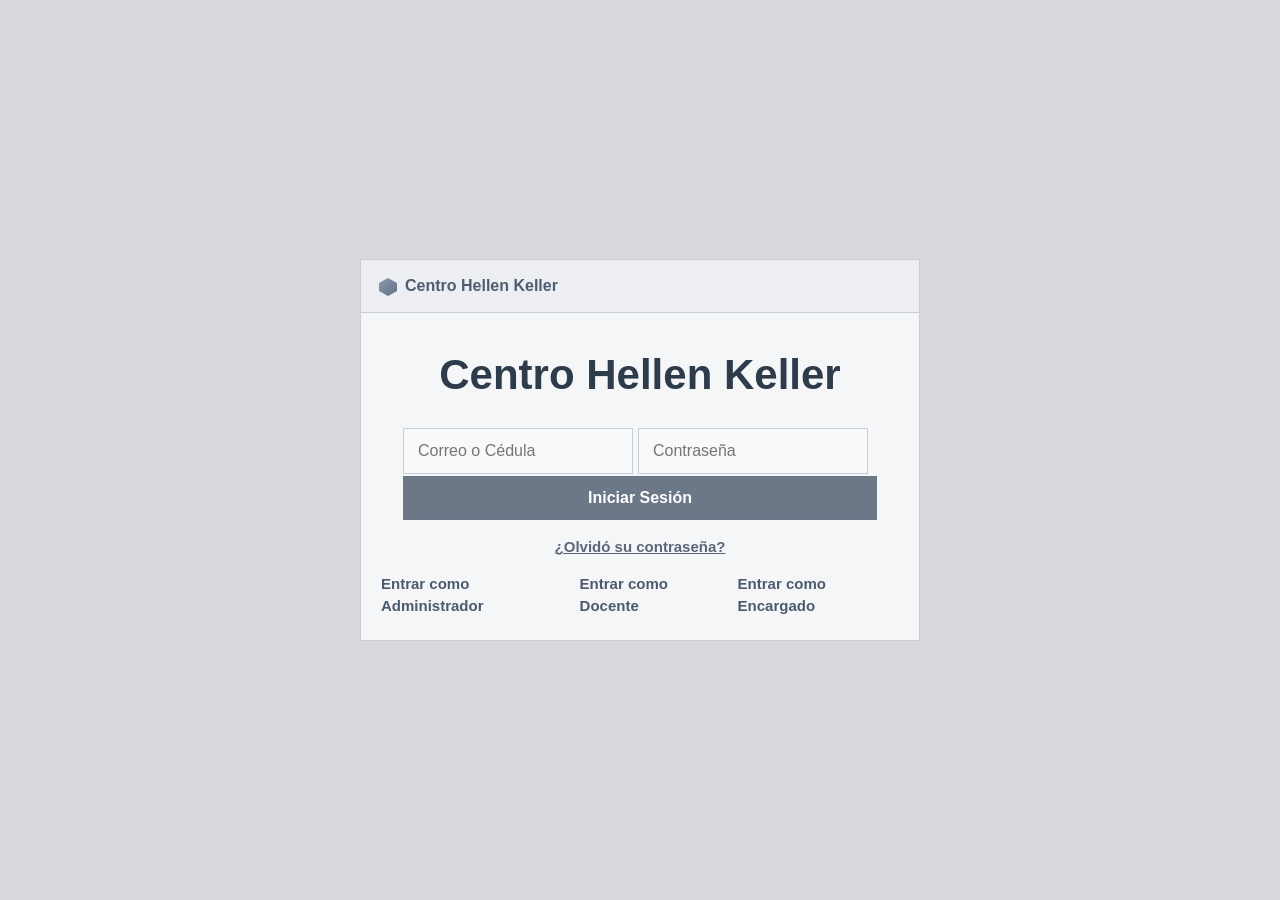
==== html/index.html @ dfc3ebde "feat: update accessible academic management UI" ====
<!DOCTYPE html>
<html lang="es">

<head>
<meta charset="UTF-8">
<meta name="viewport" content="width=device-width, initial-scale=1.0">
<title>Centro Hellen Keller</title>
<link rel="stylesheet" href="../css/estilos.css">
</head>

<body>

<main class="login-container">
	<section class="login-box">
		<div class="panel-brand">Centro Hellen Keller</div>

		<h1>Centro Hellen Keller</h1>

		<form action="dashboard-admin.html" method="get" aria-label="Formulario de inicio de sesión">
			<label for="identificador" class="sr-only">Correo electrónico o cédula</label>
			<input id="identificador" name="identificador" type="text" placeholder="Correo o Cédula" required aria-required="true" autocomplete="username">

			<label for="clave" class="sr-only">Contraseña</label>
			<input id="clave" name="clave" type="password" placeholder="Contraseña" required aria-required="true" autocomplete="current-password">
			<button type="submit">Iniciar Sesión</button>
		</form>
		<p class="error-banner" role="alert">Credenciales incorrectas. Verifique e intente nuevamente. (RF-03)</p>

		<p class="recuperar"><a href="recuperar.html">¿Olvidó su contraseña?</a></p>

		<nav class="quick-links">
			<a href="dashboard-admin.html">Entrar como Administrador</a>
			<a href="dashboard-docente.html">Entrar como Docente</a>
			<a href="dashboard-encargado.html">Entrar como Encargado</a>
		</nav>
	</section>
</main>

</body>
</html>
---- css/estilos.css ----
* {
box-sizing: border-box;
}

body {
margin: 0;
font-family: "Segoe UI", Arial, sans-serif;
font-size: 18px;
line-height: 1.5;
color: #27313f;
background: #d9d9dd;
}

a {
color: inherit;
text-decoration: none;
}

input,
select,
button,
textarea {
font: inherit;
}

textarea {
padding: 9px 10px;
background: #f8f9fb;
border: 1px solid #c8ced6;
color: #2f3b49;
resize: vertical;
}

.app-shell {
width: min(1120px, calc(100% - 32px));
margin: 44px auto;
background: #eff1f4;
border: 1px solid #c8cdd4;
}

.topbar {
display: flex;
justify-content: space-between;
align-items: center;
padding: 14px 18px;
background: #eceef2;
border-bottom: 1px solid #c8cdd4;
font-size: 15px;
font-weight: 600;
}

.logo {
display: flex;
align-items: center;
gap: 8px;
font-size: 18px;
color: #3f4c5e;
}

.logo::before {
content: "";
width: 18px;
height: 18px;
background: linear-gradient(135deg, #8f9bad, #607086);
clip-path: polygon(50% 0%, 100% 28%, 100% 72%, 50% 100%, 0% 72%, 0% 28%);
}

.user {
color: #59687a;
}

.user a {
font-weight: 700;
}

.layout {
display: flex;
min-height: 430px;
}

.sidebar {
width: 205px;
background: #eef0f3;
border-right: 1px solid #cfd4dc;
}

.sidebar ul {
list-style: none;
margin: 0;
padding: 10px 0;
}

.sidebar a {
display: block;
padding: 12px 14px;
font-size: 15px;
font-weight: 600;
color: #4c5b6f;
}

.sidebar a::before {
content: "▣";
font-size: 12px;
margin-right: 6px;
color: #7a8796;
}

.sidebar a.active,
.sidebar a:hover {
background: #d7dde5;
color: #2d3b4e;
}

.contenido {
flex: 1;
padding: 22px;
background: #f6f7f9;
}

h1 {
margin: 0 0 18px;
font-size: 38px;
font-weight: 700;
color: #2e3b4a;
}

.tarjetas {
display: flex;
gap: 16px;
}

.tarjeta {
min-width: 190px;
background: #e5e8ec;
border: 1px solid #c8ced6;
padding: 16px;
text-align: center;
}

.tarjeta h2 {
margin: 0;
font-size: 16px;
font-weight: 600;
color: #5a6777;
}

.tarjeta p {
margin: 10px 0 0;
font-size: 36px;
font-weight: 700;
line-height: 1;
}

.content-header {
display: flex;
justify-content: space-between;
align-items: center;
margin-bottom: 14px;
}

.toolbar {
display: flex;
justify-content: space-between;
gap: 14px;
margin-bottom: 14px;
}

.toolbar select,
.toolbar input,
.pei-form input,
.pei-form select,
.login-box input {
height: 46px;
padding: 10px 14px;
background: #f8f9fb;
border: 1px solid #c8ced6;
color: #2f3b49;
font-size: 16px;
}

.toolbar select {
width: 240px;
}

.toolbar input {
width: 260px;
}

table {
width: 100%;
border-collapse: collapse;
background: #fdfdfe;
border: 1px solid #c8ced6;
font-size: 15px;
}

th,
td {
padding: 12px 14px;
border-bottom: 1px solid #d7dce4;
text-align: left;
}

th {
background: #eef1f5;
font-weight: 700;
color: #4a596b;
}

.table-actions {
display: flex;
gap: 6px;
}

button,
.btn {
display: inline-flex;
align-items: center;
justify-content: center;
height: 44px;
padding: 0 16px;
border: 1px solid #697687;
background: #6c7788;
color: #fff;
font-size: 16px;
font-weight: 600;
cursor: pointer;
}

button:hover,
.btn:hover {
background: #5f6b7d;
}

.table-actions button {
width: 40px;
height: 40px;
padding: 0;
font-size: 16px;
}

.student-list {
display: flex;
flex-direction: column;
gap: 12px;
max-width: 760px;
}

.info-grid {
display: grid;
grid-template-columns: repeat(3, minmax(0, 1fr));
gap: 14px;
margin-bottom: 16px;
}

.student-row {
display: flex;
justify-content: space-between;
align-items: center;
padding: 14px 16px;
background: #eef1f5;
border: 1px solid #cbd1d9;
}

.student-row p {
margin: 0;
font-size: 18px;
font-weight: 600;
}

.row-actions {
display: flex;
gap: 10px;
}

.row-actions .btn,
.row-actions button {
height: 40px;
padding: 0 14px;
font-size: 15px;
}

.pei-form {
max-width: 520px;
display: flex;
flex-direction: column;
gap: 10px;
}

.panel-block {
margin-top: 18px;
padding: 16px;
border: 1px solid #c8ced6;
background: #fdfdfe;
}

.panel-block h2 {
margin: 0 0 10px;
font-size: 24px;
color: #344356;
}

.panel-block p {
margin: 0 0 6px;
font-size: 17px;
line-height: 1.4;
}

.alert-list {
margin: 0;
padding-left: 24px;
font-size: 16px;
line-height: 1.5;
}

.pei-form label {
margin-top: 8px;
font-size: 17px;
font-weight: 600;
color: #465467;
}

.full-width {
width: 100%;
margin-top: 8px;
}

.login-container {
min-height: 100vh;
display: flex;
align-items: center;
justify-content: center;
padding: 24px;
}

.login-box {
width: 560px;
border: 1px solid #c9ced6;
background: #f5f6f8;
}

.panel-brand {
padding: 14px 18px;
font-size: 16px;
font-weight: 700;
color: #4e5d70;
border-bottom: 1px solid #c9ced6;
background: #eceef2;
}

.panel-brand::before {
content: "";
display: inline-block;
width: 18px;
height: 18px;
margin-right: 8px;
vertical-align: middle;
background: linear-gradient(135deg, #8f9bad, #607086);
clip-path: polygon(50% 0%, 100% 28%, 100% 72%, 50% 100%, 0% 72%, 0% 28%);
}

.login-box h1 {
margin: 30px 0 22px;
font-size: 42px;
text-align: center;
}

.login-box form {
padding: 0 42px;
}

.login-box label {
display: block;
margin: 4px 0 6px;
font-size: 16px;
font-weight: 600;
color: #4c5a6d;
}

.login-box button {
width: 100%;
margin-top: 2px;
}

.recuperar {
margin: 16px 0 0;
font-size: 15px;
font-weight: 600;
text-align: center;
color: #5b6778;
}

.recuperar a {
text-decoration: underline;
}

.form-note {
margin: 12px 22px 0;
font-size: 15px;
line-height: 1.4;
color: #4b5a6d;
}

.error-banner {
margin: 8px 22px 0;
padding: 10px 12px;
font-size: 15px;
color: #6d3232;
border: 1px solid #ddb2b2;
background: #f6e4e4;
display: none;
}

.login-box.has-error .error-banner {
display: block;
}

.audio-check {
width: 100%;
margin: 10px 0 6px;
}

.sr-only {
position: absolute;
width: 1px;
height: 1px;
padding: 0;
margin: -1px;
overflow: hidden;
clip: rect(0, 0, 0, 0);
white-space: nowrap;
border: 0;
}

.quick-links {
display: flex;
justify-content: center;
gap: 14px;
padding: 14px 20px 22px;
font-size: 15px;
font-weight: 600;
color: #4b5a6c;
}

input:focus,
select:focus,
textarea:focus,
button:focus,
a:focus {
outline: 3px solid #1d5fa7;
outline-offset: 2px;
}

@media (max-width: 860px) {
.app-shell {
width: calc(100% - 20px);
margin: 20px auto;
}

.layout {
flex-direction: column;
}

.sidebar {
width: 100%;
border-right: none;
border-bottom: 1px solid #cfd4dc;
}

.sidebar ul {
display: flex;
padding: 0;
}

.sidebar li {
flex: 1;
}

.tarjetas {
flex-wrap: wrap;
}

.content-header,
.toolbar {
flex-direction: column;
align-items: stretch;
}

.toolbar select,
.toolbar input {
width: 100%;
}

.info-grid {
grid-template-columns: 1fr;
}

.student-row {
flex-direction: column;
align-items: flex-start;
gap: 8px;
}

.login-box {
width: 100%;
max-width: 560px;
}

.login-box form {
padding: 0 20px;
}

.quick-links {
flex-direction: column;
gap: 6px;
text-align: center;
}
}
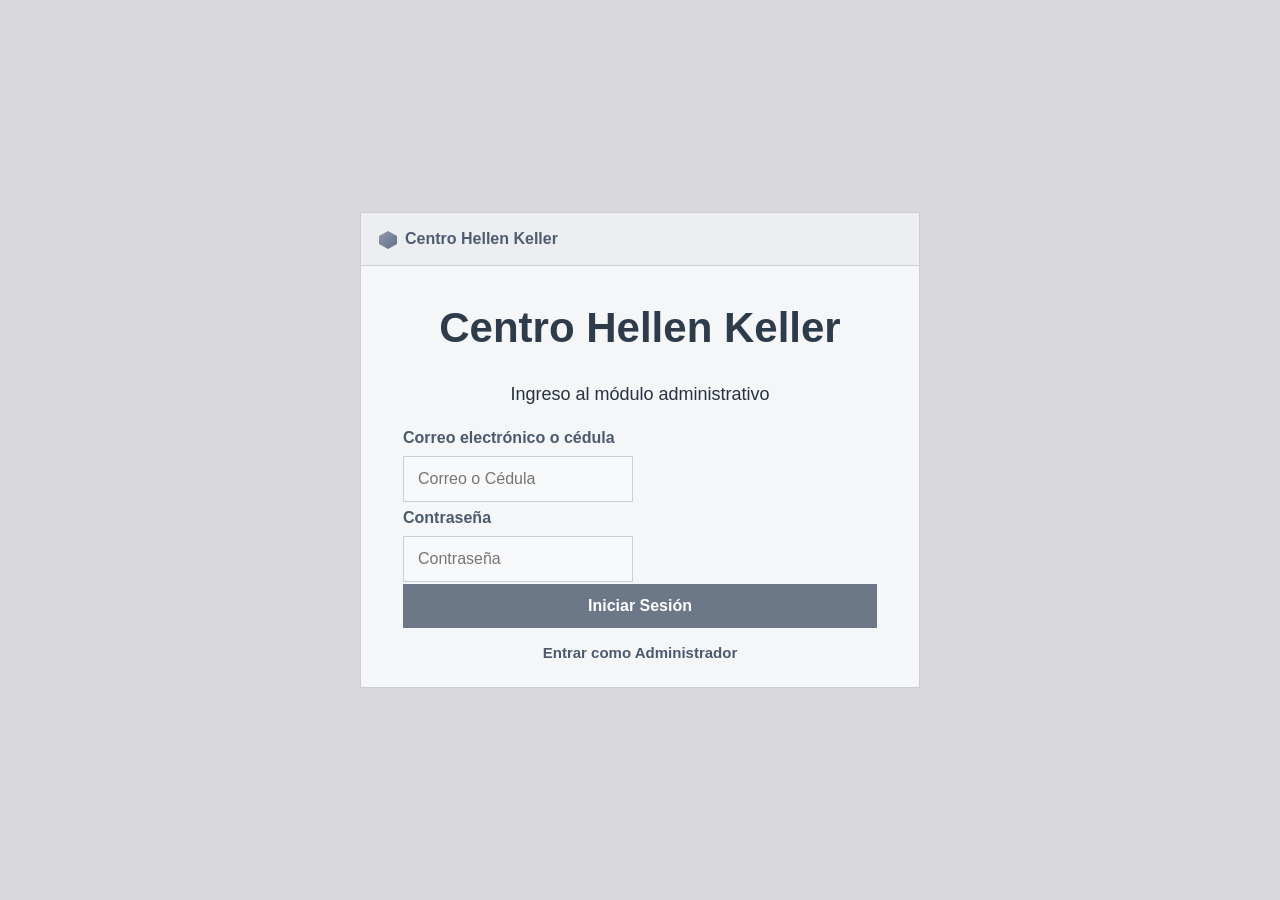
==== commit d8fc0837: "cambios" ====
--- a/html/index.html
+++ b/html/index.html
@@ -2,36 +2,42 @@
 <html lang="es">
 
 <head>
+<!-- Metadatos y recursos globales -->
 <meta charset="UTF-8">
 <meta name="viewport" content="width=device-width, initial-scale=1.0">
 <title>Centro Hellen Keller</title>
+<link rel="icon" type="image/svg+xml" href="../assets/img/favicon.svg">
 <link rel="stylesheet" href="../css/estilos.css">
 </head>
 
-<body>
+<body class="auth-page">
 
+<!-- Contenedor principal de autenticacion -->
 <main class="login-container">
+	<!-- Tarjeta de inicio de sesion -->
 	<section class="login-box">
+		<!-- Marca institucional -->
 		<div class="panel-brand">Centro Hellen Keller</div>
 
+		<!-- Titulo visible de la pantalla -->
 		<h1>Centro Hellen Keller</h1>
+		<p class="login-subtitle">Ingreso al módulo administrativo</p>
 
-		<form action="dashboard-admin.html" method="get" aria-label="Formulario de inicio de sesión">
-			<label for="identificador" class="sr-only">Correo electrónico o cédula</label>
-			<input id="identificador" name="identificador" type="text" placeholder="Correo o Cédula" required aria-required="true" autocomplete="username">
+		<!-- Formulario de acceso -->
+		<form action="dashboard-admin.html" method="get">
+			<!-- Estos campos simulan autenticacion y redirigen al dashboard -->
+			<label for="identificador">Correo electrónico o cédula</label>
+			<input id="identificador" name="identificador" type="text" placeholder="Correo o Cédula" required autocomplete="username">
 
-			<label for="clave" class="sr-only">Contraseña</label>
-			<input id="clave" name="clave" type="password" placeholder="Contraseña" required aria-required="true" autocomplete="current-password">
+			<label for="clave">Contraseña</label>
+			<input id="clave" name="clave" type="password" placeholder="Contraseña" required autocomplete="current-password">
 			<button type="submit">Iniciar Sesión</button>
 		</form>
-		<p class="error-banner" role="alert">Credenciales incorrectas. Verifique e intente nuevamente. (RF-03)</p>
 
-		<p class="recuperar"><a href="recuperar.html">¿Olvidó su contraseña?</a></p>
-
+		<!-- Acceso rapido al panel principal -->
 		<nav class="quick-links">
+			<!-- En un sistema real, este acceso se habilita tras validar credenciales -->
 			<a href="dashboard-admin.html">Entrar como Administrador</a>
-			<a href="dashboard-docente.html">Entrar como Docente</a>
-			<a href="dashboard-encargado.html">Entrar como Encargado</a>
 		</nav>
 	</section>
 </main>
--- a/css/estilos.css
+++ b/css/estilos.css
@@ -1,7 +1,9 @@
+/* Reset base y caja de todos los elementos */
 * {
 box-sizing: border-box;
 }
 
+/* Estilos globales de tipografia y fondo */
 body {
 margin: 0;
 font-family: "Segoe UI", Arial, sans-serif;
@@ -11,11 +13,13 @@
 background: #d9d9dd;
 }
 
+/* Estilos base para enlaces */
 a {
 color: inherit;
 text-decoration: none;
 }
 
+/* Herencia de fuente en controles de formulario */
 input,
 select,
 button,
@@ -23,6 +27,7 @@
 font: inherit;
 }
 
+/* Configuracion visual de areas de texto */
 textarea {
 padding: 9px 10px;
 background: #f8f9fb;
@@ -31,6 +36,7 @@
 resize: vertical;
 }
 
+/* Contenedor principal de la aplicacion */
 .app-shell {
 width: min(1120px, calc(100% - 32px));
 margin: 44px auto;
@@ -38,6 +44,7 @@
 border: 1px solid #c8cdd4;
 }
 
+/* Barra superior con marca e informacion de usuario */
 .topbar {
 display: flex;
 justify-content: space-between;
@@ -49,6 +56,7 @@
 font-weight: 600;
 }
 
+/* Identidad visual del sistema */
 .logo {
 display: flex;
 align-items: center;
@@ -57,6 +65,7 @@
 color: #3f4c5e;
 }
 
+/* Icono decorativo del logo */
 .logo::before {
 content: "";
 width: 18px;
@@ -65,31 +74,37 @@
 clip-path: polygon(50% 0%, 100% 28%, 100% 72%, 50% 100%, 0% 72%, 0% 28%);
 }
 
+/* Texto de usuario en la barra superior */
 .user {
 color: #59687a;
 }
 
+/* Enlace destacado de cerrar sesion */
 .user a {
 font-weight: 700;
 }
 
+/* Distribucion principal: menu lateral y contenido */
 .layout {
 display: flex;
 min-height: 430px;
 }
 
+/* Panel lateral de navegacion */
 .sidebar {
 width: 205px;
 background: #eef0f3;
 border-right: 1px solid #cfd4dc;
 }
 
+/* Lista de enlaces del menu lateral */
 .sidebar ul {
 list-style: none;
 margin: 0;
 padding: 10px 0;
 }
 
+/* Enlaces de navegacion del menu lateral */
 .sidebar a {
 display: block;
 padding: 12px 14px;
@@ -98,6 +113,7 @@
 color: #4c5b6f;
 }
 
+/* Vineta visual para cada opcion del menu */
 .sidebar a::before {
 content: "▣";
 font-size: 12px;
@@ -105,18 +121,21 @@
 color: #7a8796;
 }
 
+/* Estado activo y hover del menu */
 .sidebar a.active,
 .sidebar a:hover {
 background: #d7dde5;
 color: #2d3b4e;
 }
 
+/* Area de contenido principal de cada vista */
 .contenido {
 flex: 1;
 padding: 22px;
 background: #f6f7f9;
 }
 
+/* Titulo principal de pantalla */
 h1 {
 margin: 0 0 18px;
 font-size: 38px;
@@ -124,11 +143,13 @@
 color: #2e3b4a;
 }
 
+/* Contenedor de tarjetas de resumen */
 .tarjetas {
 display: flex;
 gap: 16px;
 }
 
+/* Tarjeta individual de indicador */
 .tarjeta {
 min-width: 190px;
 background: #e5e8ec;
@@ -137,6 +158,7 @@
 text-align: center;
 }
 
+/* Subtitulo de cada tarjeta */
 .tarjeta h2 {
 margin: 0;
 font-size: 16px;
@@ -144,6 +166,7 @@
 color: #5a6777;
 }
 
+/* Valor principal de cada tarjeta */
 .tarjeta p {
 margin: 10px 0 0;
 font-size: 36px;
@@ -151,6 +174,7 @@
 line-height: 1;
 }
 
+/* Encabezado de secciones con acciones */
 .content-header {
 display: flex;
 justify-content: space-between;
@@ -158,6 +182,7 @@
 margin-bottom: 14px;
 }
 
+/* Barra de filtros y busqueda */
 .toolbar {
 display: flex;
 justify-content: space-between;
@@ -165,6 +190,7 @@
 margin-bottom: 14px;
 }
 
+/* Estilo compartido de campos en toolbar, PEI y login */
 .toolbar select,
 .toolbar input,
 .pei-form input,
@@ -178,14 +204,17 @@
 font-size: 16px;
 }
 
+/* Ancho de selector en toolbar */
 .toolbar select {
 width: 240px;
 }
 
+/* Ancho de campo de busqueda en toolbar */
 .toolbar input {
 width: 260px;
 }
 
+/* Tabla de datos en vistas administrativas */
 table {
 width: 100%;
 border-collapse: collapse;
@@ -194,6 +223,7 @@
 font-size: 15px;
 }
 
+/* Celdas y encabezados de tabla */
 th,
 td {
 padding: 12px 14px;
@@ -201,17 +231,22 @@
 text-align: left;
 }
 
+/* Encabezado de tabla */
 th {
 background: #eef1f5;
 font-weight: 700;
 color: #4a596b;
 }
 
+/* Grupo de botones de accion por fila */
 .table-actions {
 display: flex;
 gap: 6px;
-}
-
+align-items: center;
+flex-wrap: wrap;
+}
+
+/* Botones base del sistema */
 button,
 .btn {
 display: inline-flex;
@@ -227,18 +262,23 @@
 cursor: pointer;
 }
 
+/* Estado hover de botones */
 button:hover,
 .btn:hover {
 background: #5f6b7d;
 }
 
+/* Botones compactos para acciones de tabla */
 .table-actions button {
-width: 40px;
-height: 40px;
-padding: 0;
-font-size: 16px;
-}
-
+width: auto;
+min-width: 84px;
+height: 36px;
+padding: 0 10px;
+font-size: 14px;
+line-height: 1;
+}
+
+/* Lista vertical de grupos o estudiantes */
 .student-list {
 display: flex;
 flex-direction: column;
@@ -246,6 +286,7 @@
 max-width: 760px;
 }
 
+/* Grid informativo de resumen en dashboard de encargado */
 .info-grid {
 display: grid;
 grid-template-columns: repeat(3, minmax(0, 1fr));
@@ -253,6 +294,7 @@
 margin-bottom: 16px;
 }
 
+/* Fila de informacion por grupo/estudiante */
 .student-row {
 display: flex;
 justify-content: space-between;
@@ -262,17 +304,20 @@
 border: 1px solid #cbd1d9;
 }
 
+/* Texto principal de fila de estudiante */
 .student-row p {
 margin: 0;
 font-size: 18px;
 font-weight: 600;
 }
 
+/* Acciones asociadas a cada fila */
 .row-actions {
 display: flex;
 gap: 10px;
 }
 
+/* Botones de accion en filas */
 .row-actions .btn,
 .row-actions button {
 height: 40px;
@@ -280,6 +325,7 @@
 font-size: 15px;
 }
 
+/* Formulario de creacion/edicion PEI */
 .pei-form {
 max-width: 520px;
 display: flex;
@@ -287,6 +333,7 @@
 gap: 10px;
 }
 
+/* Bloques de panel para detalle e historial */
 .panel-block {
 margin-top: 18px;
 padding: 16px;
@@ -294,18 +341,21 @@
 background: #fdfdfe;
 }
 
+/* Titulo secundario dentro de paneles */
 .panel-block h2 {
 margin: 0 0 10px;
 font-size: 24px;
 color: #344356;
 }
 
+/* Parrafos descriptivos de panel */
 .panel-block p {
 margin: 0 0 6px;
 font-size: 17px;
 line-height: 1.4;
 }
 
+/* Lista de alertas o avances */
 .alert-list {
 margin: 0;
 padding-left: 24px;
@@ -313,6 +363,7 @@
 line-height: 1.5;
 }
 
+/* Etiquetas de formulario PEI */
 .pei-form label {
 margin-top: 8px;
 font-size: 17px;
@@ -320,25 +371,38 @@
 color: #465467;
 }
 
+/* Boton de ancho completo */
 .full-width {
 width: 100%;
 margin-top: 8px;
 }
 
+/* Contenedor centrado para paginas de autenticacion */
 .login-container {
+min-height: auto;
+width: 100%;
+display: flex;
+align-items: center;
+justify-content: center;
+padding: 24px 16px;
+}
+
+/* Centrado estable de la pantalla principal de login */
+.auth-page {
 min-height: 100vh;
 display: flex;
 align-items: center;
 justify-content: center;
-padding: 24px;
-}
-
+}
+
+/* Caja principal del formulario de login/recuperacion */
 .login-box {
 width: 560px;
 border: 1px solid #c9ced6;
 background: #f5f6f8;
 }
 
+/* Franja superior de marca institucional */
 .panel-brand {
 padding: 14px 18px;
 font-size: 16px;
@@ -348,6 +412,7 @@
 background: #eceef2;
 }
 
+/* Icono decorativo de la marca */
 .panel-brand::before {
 content: "";
 display: inline-block;
@@ -359,16 +424,25 @@
 clip-path: polygon(50% 0%, 100% 28%, 100% 72%, 50% 100%, 0% 72%, 0% 28%);
 }
 
+/* Titulo principal dentro de login */
 .login-box h1 {
 margin: 30px 0 22px;
 font-size: 42px;
 text-align: center;
 }
 
+/* Subtitulo del login */
+.login-subtitle {
+margin: 0 0 18px;
+text-align: center;
+}
+
+/* Espaciado interno del formulario de login */
 .login-box form {
 padding: 0 42px;
 }
 
+/* Etiquetas dentro de login/recuperacion */
 .login-box label {
 display: block;
 margin: 4px 0 6px;
@@ -377,11 +451,13 @@
 color: #4c5a6d;
 }
 
+/* Boton principal en formulario de login */
 .login-box button {
 width: 100%;
 margin-top: 2px;
 }
 
+/* Enlace de recuperacion o regreso */
 .recuperar {
 margin: 16px 0 0;
 font-size: 15px;
@@ -390,10 +466,12 @@
 color: #5b6778;
 }
 
+/* Estilo del enlace interno de recuperacion */
 .recuperar a {
 text-decoration: underline;
 }
 
+/* Nota informativa bajo formularios */
 .form-note {
 margin: 12px 22px 0;
 font-size: 15px;
@@ -401,6 +479,7 @@
 color: #4b5a6d;
 }
 
+/* Mensaje de error de credenciales */
 .error-banner {
 margin: 8px 22px 0;
 padding: 10px 12px;
@@ -411,15 +490,18 @@
 display: none;
 }
 
+/* Visualizacion condicional del error en login */
 .login-box.has-error .error-banner {
 display: block;
 }
 
+/* Reproductor de audio para verificacion */
 .audio-check {
 width: 100%;
 margin: 10px 0 6px;
 }
 
+/* Clase de accesibilidad para texto solo visible a lectores */
 .sr-only {
 position: absolute;
 width: 1px;
@@ -432,6 +514,7 @@
 border: 0;
 }
 
+/* Enlaces rapidos de acceso por rol */
 .quick-links {
 display: flex;
 justify-content: center;
@@ -442,6 +525,7 @@
 color: #4b5a6c;
 }
 
+/* Indicador de foco para navegacion por teclado */
 input:focus,
 select:focus,
 textarea:focus,
@@ -451,6 +535,7 @@
 outline-offset: 2px;
 }
 
+/* Ajustes responsivos para tablets y moviles */
 @media (max-width: 860px) {
 .app-shell {
 width: calc(100% - 20px);
